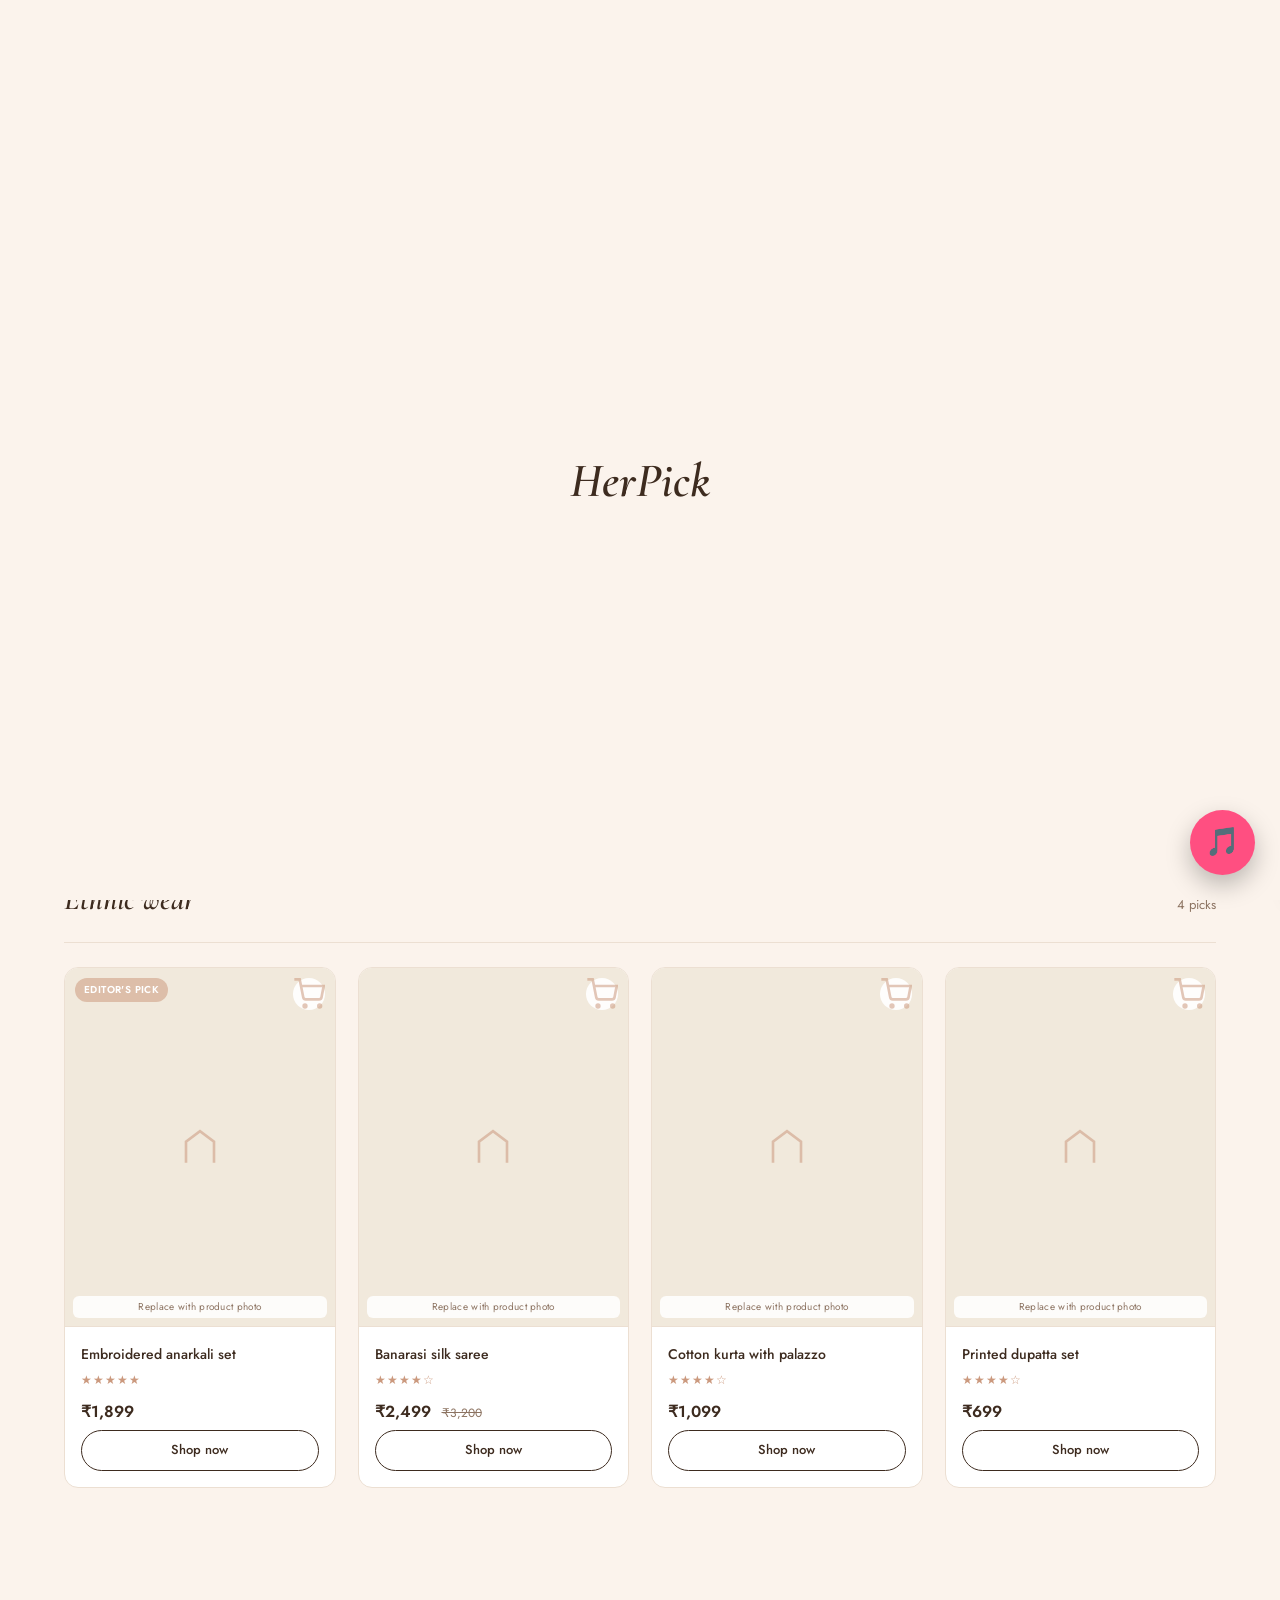
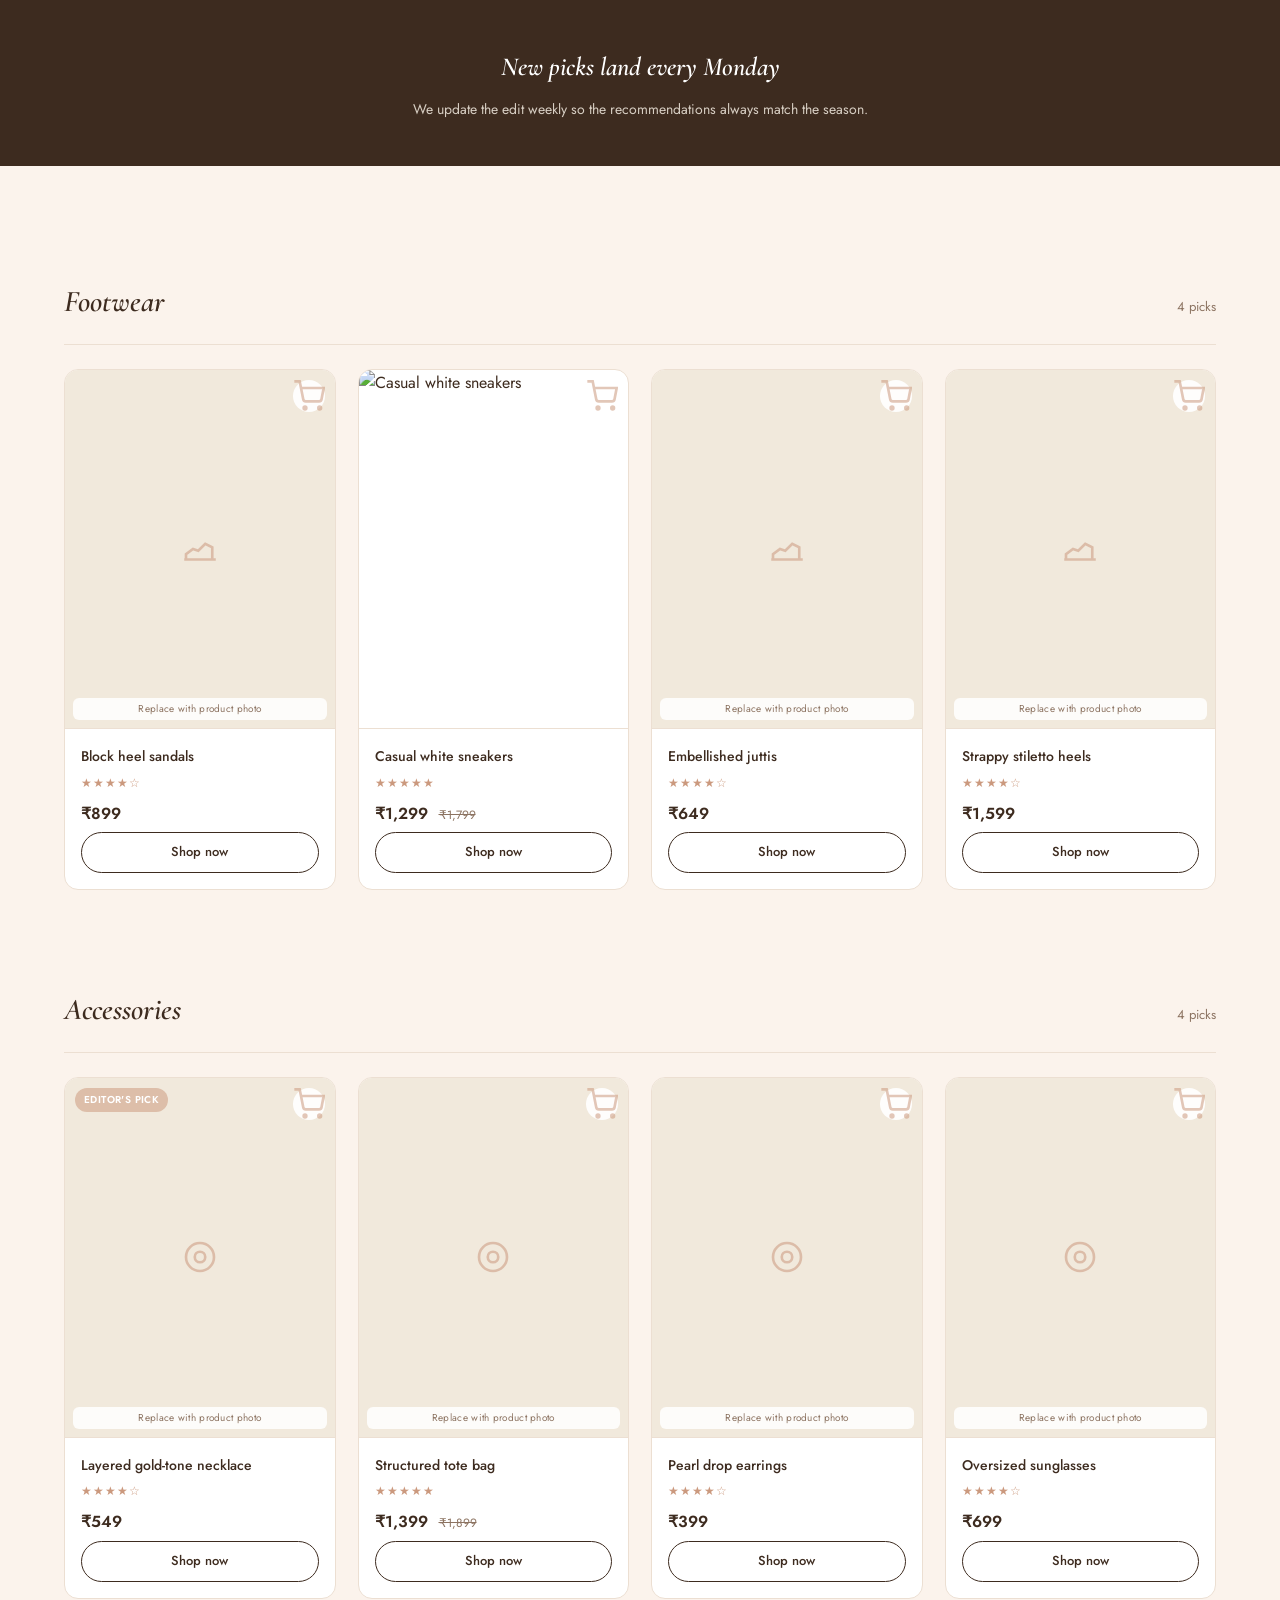
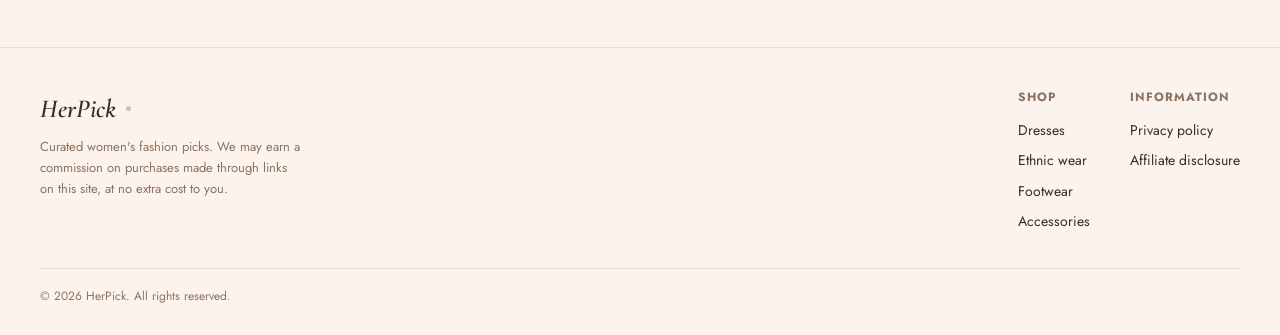
==== index.html @ 05ac868a "Add remaining website files" ====
<!DOCTYPE html>
<html lang="en">
<head>
<meta charset="UTF-8">
<meta name="viewport" content="width=device-width, initial-scale=1.0">
<title>HerPick — Curated women's fashion picks</title>
<link rel="preconnect" href="https://fonts.googleapis.com">
<link href="https://fonts.googleapis.com/css2?family=Cormorant+Garamond:ital,wght@0,500;0,600;1,500;1,600&family=Jost:wght@400;500;600&display=swap" rel="stylesheet">
<style>
  :root{
    --cream:#FBF3EC;
    --surface:#FFFFFF;
    --ink:#3D2B1F;
    --ink-soft:#8C7361;
    --gold:#DDBEA9;
    --gold-deep:#CB997E;
    --maroon:#A5733F;
    --line:#ECDFD2;
    --radius:14px;
  }
  :root[data-theme="dark"]{
    --cream:#1E1A16;
    --surface:#2A2420;
    --ink:#F3EAE2;
    --ink-soft:#B8A998;
    --gold:#DDBEA9;
    --gold-deep:#E0A87A;
    --maroon:#E0A87A;
    --line:#3A322B;
  }
  *{margin:0;padding:0;box-sizing:border-box;}
  body{
    font-family:'Jost', sans-serif;
    background:var(--cream);
    color:var(--ink);
    line-height:1.6;
    transition:background .3s, color .3s;
  }

  #splash{
    position:fixed; inset:0; background:var(--cream);
    display:flex; align-items:center; justify-content:center;
    z-index:999; transition:opacity .6s ease, visibility .6s ease;
  }
  #splash .splash-bunny{
    margin-bottom:6px;
    opacity:0;
    animation:bunnyHop 1.3s ease-out forwards;
  }
  #splash .splash-bunny svg{width:56px; height:56px; display:block; margin:0 auto;}
  @keyframes bunnyHop{
    0%{opacity:0; transform:translateY(-130px) scale(0.8);}
    40%{opacity:1; transform:translateY(0) scale(1.05);}
    55%{transform:translateY(-18px) scale(1);}
    70%{transform:translateY(0) scale(1.04);}
    82%{transform:translateY(-8px) scale(1);}
    92%{transform:translateY(0) scale(1.02);}
    100%{transform:translateY(0) scale(1);}
  }
  #splash .splash-logo{
    font-family:'Cormorant Garamond', serif; font-style:italic; font-weight:600;
    font-size:48px; color:var(--ink);
    opacity:0; transform:scale(0.8);
    animation:splashIn 1s ease forwards;
    animation-delay:0.7s;
  }
  @keyframes splashIn{
    0%{opacity:0; transform:scale(0.8) translateY(8px);}
    60%{opacity:1; transform:scale(1.04) translateY(0);}
    100%{opacity:1; transform:scale(1) translateY(0);}
  }
  #splash.hide{opacity:0; visibility:hidden;}

  .icon-btn{
    width:38px; height:38px; border-radius:50%;
    border:1px solid var(--line); background:var(--surface);
    display:flex; align-items:center; justify-content:center;
    cursor:pointer; position:relative; flex-shrink:0;
    transition:background .2s;
  }
  .icon-btn:hover{background:var(--line);}
  .icon-btn svg{width:18px;height:18px; stroke:var(--ink);}
  .header-icons{display:flex; align-items:center; gap:10px;}
  .cart-count{
    position:absolute; top:-4px; right:-4px;
    background:var(--maroon); color:#fff;
    font-size:10px; font-weight:600;
    width:18px; height:18px; border-radius:50%;
    display:flex; align-items:center; justify-content:center;
  }
  .greeting{font-size:13px; color:var(--ink-soft); margin-right:4px;}

  .cart-btn{
    position:absolute; top:10px; right:10px; z-index:3;
    width:32px; height:32px; border-radius:50%;
    background:rgba(255,255,255,0.92); border:none;
    display:flex; align-items:center; justify-content:center;
    cursor:pointer; transition:background .2s, transform .15s;
  }
  .cart-btn:hover{background:#fff; transform:scale(1.08);}
  .cart-btn svg{width:16px;height:16px; stroke:var(--maroon);}

  .modal-overlay{
    position:fixed; inset:0; background:rgba(0,0,0,0.45);
    display:none; align-items:center; justify-content:center;
    z-index:200;
  }
  .modal-overlay.open{display:flex;}
  .modal-box{
    background:var(--surface); border-radius:16px;
    width:340px; padding:28px; position:relative;
  }
  .modal-box .modal-close{position:absolute; top:14px; right:14px; cursor:pointer; font-size:18px; color:var(--ink-soft); background:none; border:none;}
  .modal-tabs{display:flex; gap:18px; margin-bottom:20px; border-bottom:1px solid var(--line);}
  .modal-tabs button{
    background:none; border:none; padding:8px 0; font-size:14px; font-weight:500;
    color:var(--ink-soft); cursor:pointer; border-bottom:2px solid transparent;
  }
  .modal-tabs button.active{color:var(--ink); border-color:var(--maroon);}
  .modal-box h3{font-family:'Cormorant Garamond', serif; font-style:italic; font-weight:600; font-size:24px; margin-bottom:16px;}
  .modal-box input{
    width:100%; padding:11px 14px; margin-bottom:12px;
    border:1px solid var(--line); border-radius:9px; background:var(--cream);
    font-family:'Jost'; font-size:14px; color:var(--ink); outline:none;
  }
  .modal-box .submit-btn{
    width:100%; padding:11px 0; border:none; border-radius:999px;
    background:var(--maroon); color:#fff; font-size:14px; font-weight:500; cursor:pointer;
  }
  .modal-note{font-size:11px; color:var(--ink-soft); margin-top:10px; text-align:center;}

  .cart-panel{
    position:fixed; top:0; right:-380px; width:360px; height:100%;
    background:var(--surface); box-shadow:-8px 0 24px rgba(0,0,0,0.12);
    z-index:201; transition:right .3s ease; padding:24px; overflow-y:auto;
  }
  .cart-panel.open{right:0;}
  .cart-panel h3{font-family:'Cormorant Garamond', serif; font-style:italic; font-weight:600; font-size:24px; margin-bottom:18px;}
  .cart-panel .modal-close{position:absolute; top:20px; right:20px; cursor:pointer; font-size:18px; background:none; border:none; color:var(--ink-soft);}
  .cart-item{display:flex; justify-content:space-between; align-items:center; padding:12px 0; border-bottom:1px solid var(--line); font-size:14px;}
  .cart-item .remove{color:var(--maroon); cursor:pointer; font-size:12px; background:none; border:none;}
  .cart-empty{color:var(--ink-soft); font-size:14px; margin-top:20px;}
  .cart-total{display:flex; justify-content:space-between; font-weight:600; padding-top:16px; font-size:15px;}
  .cart-note{font-size:12px; color:var(--ink-soft); margin-top:14px; line-height:1.6;}
  .panel-backdrop{position:fixed; inset:0; background:rgba(0,0,0,0.35); z-index:199; display:none;}
  .panel-backdrop.open{display:block;}
  a{text-decoration:none;color:inherit;}
  img{max-width:100%;display:block;}

  header{
    position:sticky; top:0; z-index:50;
    background:var(--cream);
    border-bottom:1px solid var(--line);
  }
  .topbar{
    max-width:1200px; margin:0 auto;
    display:flex; align-items:center; justify-content:space-between;
    padding:18px 24px;
  }
  .logo{
    font-family:'Cormorant Garamond', serif;
    font-style:italic; font-weight:600;
    font-size:34px;
    color:var(--ink);
    display:flex; align-items:center; gap:10px;
  }
  .logo .dot{width:5px;height:5px;border-radius:50%;background:var(--gold);}
  nav.categories{
    display:flex; gap:28px;
    font-size:14px; letter-spacing:0.03em;
    font-weight:500;
  }
  nav.categories a{color:var(--ink-soft); transition:color .2s;}
  nav.categories a:hover, nav.categories a.active{color:var(--maroon);}
  .search-wrap{
    display:flex; align-items:center; gap:10px;
    background:var(--surface); border:1px solid var(--line);
    border-radius:999px; padding:9px 16px;
    min-width:220px;
  }
  .search-wrap input{border:none; outline:none; background:transparent; font-family:'Jost'; font-size:14px; width:100%; color:var(--ink);}
  .icon{width:16px;height:16px; flex-shrink:0;}
  .menu-toggle{display:none; background:none; border:none; cursor:pointer;}

  .section{max-width:1200px; margin:0 auto; padding:48px 24px;}
  .section-head{
    display:flex; align-items:baseline; justify-content:space-between;
    margin-bottom:24px; border-bottom:1px solid var(--line); padding-bottom:18px;
  }
  .section-head h2{
    font-family:'Cormorant Garamond', serif; font-style:italic; font-weight:600;
    font-size:30px; color:var(--ink);
  }
  .section-head .count{font-size:13px; color:var(--ink-soft);}

  .grid{
    display:grid; grid-template-columns:repeat(4, 1fr); gap:22px;
  }
  .card{
    background:var(--surface); border:1px solid var(--line); border-radius:var(--radius);
    overflow:hidden; display:flex; flex-direction:column;
    transition:box-shadow .25s, transform .25s;
  }
  .card:hover{box-shadow:0 12px 28px rgba(43,32,36,0.08); transform:translateY(-3px);}
  .thumb{
    aspect-ratio:3/4; background:#F1E9DC; position:relative;
    display:flex; align-items:center; justify-content:center;
    border-bottom:1px solid var(--line);
  }
  .thumb svg{width:42px;height:42px; stroke:var(--gold-deep); opacity:0.55;}
  .thumb .replace-tag{
    position:absolute; bottom:8px; left:8px; right:8px;
    font-size:10px; letter-spacing:0.03em; color:var(--ink-soft);
    background:rgba(255,255,255,0.85); border-radius:6px; padding:3px 6px;
    text-align:center;
  }
  .badge-pick{
    position:absolute; top:10px; left:10px;
    background:var(--gold); color:#fff; font-size:10px; font-weight:600;
    letter-spacing:0.04em; text-transform:uppercase;
    padding:4px 9px; border-radius:999px;
  }
  .card-body{padding:16px; display:flex; flex-direction:column; gap:6px; flex:1;}
  .card-body .name{font-size:14px; font-weight:500; color:var(--ink);}
  .card-body .stars{font-size:12px; color:var(--gold-deep); letter-spacing:1px;}
  .card-body .price{font-size:16px; font-weight:600; color:var(--ink); margin-top:2px;}
  .card-body .price .old{font-size:12px; font-weight:400; color:var(--ink-soft); text-decoration:line-through; margin-left:6px;}
  .shop-btn{
    margin-top:auto; text-align:center;
    border:1px solid var(--ink); border-radius:999px;
    padding:9px 0; font-size:13px; font-weight:500;
    transition:background .2s, color .2s;
  }
  .shop-btn:hover{background:var(--ink); color:#fff;}

  .strip{
    background:var(--ink); color:#fff;
    margin:64px 0; padding:46px 24px;
    text-align:center;
  }
  .strip-inner{max-width:640px; margin:0 auto;}
  .strip h3{font-family:'Cormorant Garamond', serif; font-style:italic; font-weight:600; font-size:26px; margin-bottom:10px;}
  .strip p{font-size:14px; color:#D8CFC4;}

  footer{
    border-top:1px solid var(--line);
    padding:40px 24px 28px;
  }
  .footer-inner{
    max-width:1200px; margin:0 auto;
    display:flex; justify-content:space-between; flex-wrap:wrap; gap:24px;
  }
  .footer-brand .logo{font-size:26px; margin-bottom:8px;}
  .footer-brand p{font-size:13px; color:var(--ink-soft); max-width:260px;}
  .footer-links{display:flex; gap:40px; flex-wrap:wrap;}
  .footer-links h4{font-size:12px; text-transform:uppercase; letter-spacing:0.08em; color:var(--ink-soft); margin-bottom:12px;}
  .footer-links a{display:block; font-size:14px; color:var(--ink); margin-bottom:8px;}
  .footer-bottom{
    max-width:1200px; margin:28px auto 0; padding-top:18px;
    border-top:1px solid var(--line);
    font-size:12px; color:var(--ink-soft);
  }

  @media (max-width:980px){
    nav.categories{display:none;}
    .grid{grid-template-columns:repeat(2,1fr);}
    .menu-toggle{display:block;}
  }
  @media (max-width:560px){
    .topbar{padding:14px 18px;}
    .search-wrap{min-width:0;}
    .grid{grid-template-columns:repeat(2,1fr); gap:14px;}
    .section{padding:36px 18px;}
  }
</style>
</head>
<body>

<div id="splash">
  <div style="text-align:center;">
    <div class="splash-bunny">
      <svg viewBox="0 0 100 100" xmlns="http://www.w3.org/2000/svg">
        <ellipse cx="38" cy="22" rx="7" ry="20" transform="rotate(-15 38 22)" fill="#DDBEA9"/>
        <ellipse cx="62" cy="22" rx="7" ry="20" transform="rotate(15 62 22)" fill="#DDBEA9"/>
        <ellipse cx="38" cy="24" rx="3" ry="12" transform="rotate(-15 38 24)" fill="#F7EFE6"/>
        <ellipse cx="62" cy="24" rx="3" ry="12" transform="rotate(15 62 24)" fill="#F7EFE6"/>
        <ellipse cx="50" cy="83" rx="21" ry="15" fill="#DDBEA9"/>
        <circle cx="50" cy="55" r="22" fill="#E8D2BE"/>
        <circle cx="38" cy="61" r="3.4" fill="#F2C9B0" opacity="0.7"/>
        <circle cx="62" cy="61" r="3.4" fill="#F2C9B0" opacity="0.7"/>
        <circle cx="42.5" cy="52" r="2.3" fill="#3D2B1F"/>
        <circle cx="57.5" cy="52" r="2.3" fill="#3D2B1F"/>
        <ellipse cx="50" cy="59" rx="3" ry="2.2" fill="#CB997E"/>
        <path d="M47 62 Q50 65 53 62" stroke="#3D2B1F" stroke-width="1.3" fill="none" stroke-linecap="round"/>
      </svg>
    </div>
    <div class="splash-logo">HerPick<span class="dot"></span></div>
  </div>
</div>

<header>
  <div class="topbar">
    <a href="#" class="logo">HerPick<span class="dot"></span></a>
    <nav class="categories" id="catNav">
      <a href="#dresses" class="active">Dresses</a>
      <a href="#ethnic">Ethnic wear</a>
      <a href="#footwear">Footwear</a>
      <a href="#accessories">Accessories</a>
    </nav>
    <div class="search-wrap">
      <svg class="icon" viewBox="0 0 24 24" fill="none" stroke="#6E6469" stroke-width="2"><circle cx="11" cy="11" r="7"/><line x1="21" y1="21" x2="16.65" y2="16.65"/></svg>
      <input type="text" placeholder="Search styles...">
    </div>
    <div class="header-icons">
      <span class="greeting" id="greeting" style="display:none;"></span>

      <button class="icon-btn" id="themeToggle" title="Toggle dark mode">
        <svg id="themeIcon" viewBox="0 0 24 24" fill="none" stroke-width="2"><circle cx="12" cy="12" r="5"/><line x1="12" y1="1" x2="12" y2="3"/><line x1="12" y1="21" x2="12" y2="23"/><line x1="4.22" y1="4.22" x2="5.64" y2="5.64"/><line x1="18.36" y1="18.36" x2="19.78" y2="19.78"/><line x1="1" y1="12" x2="3" y2="12"/><line x1="21" y1="12" x2="23" y2="12"/><line x1="4.22" y1="19.78" x2="5.64" y2="18.36"/><line x1="18.36" y1="5.64" x2="19.78" y2="4.22"/></svg>
      </button>
      </button>
      
        <svg viewBox="0 0 24 24" fill="none" stroke-width="2"><path d="M9 18V5l12-2v13"/><circle cx="6" cy="18" r="3"/><circle cx="18" cy="16" r="3"/></svg>
      </button>

      <button class="icon-btn" id="loginBtn" title="Login / Sign up">
        <svg viewBox="0 0 24 24" fill="none" stroke-width="2"><path d="M20 21v-2a4 4 0 0 0-4-4H8a4 4 0 0 0-4 4v2"/><circle cx="12" cy="7" r="4"/></svg>
      </button>

      <button class="icon-btn" id="cartBtn" title="Cart">
        <svg viewBox="0 0 24 24" fill="none" stroke-width="2"><circle cx="9" cy="21" r="1"/><circle cx="20" cy="21" r="1"/><path d="M1 1h4l2.68 13.39a2 2 0 0 0 2 1.61h9.72a2 2 0 0 0 2-1.61L23 6H6"/></svg>
        <span class="cart-count" id="cartCount" style="display:none;">0</span>
      </button>
    </div>
  </div>
</header>

<div style="height:28px;"></div>

<!-- ============ DRESSES ============ -->
<section class="section" id="dresses">
  <div class="section-head">
    <h2>Dresses</h2>
    <span class="count">4 picks</span>
  </div>
  <div class="grid">

    <div class="card">
      <div class="thumb" style="background:none; padding:0;"><button class="cart-btn" onclick="addToCart(this)" title="Add to cart"><svg viewBox="0 0 24 24" fill="none" stroke-width="2"><circle cx="9" cy="21" r="1"/><circle cx="20" cy="21" r="1"/><path d="M1 1h4l2.68 13.39a2 2 0 0 0 2 1.61h9.72a2 2 0 0 0 2-1.61L23 6H6"/></svg></button>
        <span class="badge-pick" style="z-index:2;">Editor's pick</span>
        <img src="https://placehold.co/300x400/DDBEA9/3D2B1F?text=Floral+A-Line+Dress&font=playfair-display" alt="Floral print A-line dress" style="width:100%;height:100%;object-fit:cover;">
      </div>
      <div class="card-body">
        <div class="name">Floral print A-line dress</div>
        <div class="stars">★★★★☆</div>
        <div class="price">₹899 <span class="old">₹1,499</span></div>
        <a href="https://www.amazon.in/s?k=floral+a-line+dress+women" target="_blank" class="shop-btn">Shop now</a>
      </div>
    </div>

    <div class="card">
      <div class="thumb"><button class="cart-btn" onclick="addToCart(this)" title="Add to cart"><svg viewBox="0 0 24 24" fill="none" stroke-width="2"><circle cx="9" cy="21" r="1"/><circle cx="20" cy="21" r="1"/><path d="M1 1h4l2.68 13.39a2 2 0 0 0 2 1.61h9.72a2 2 0 0 0 2-1.61L23 6H6"/></svg></button>
        <svg viewBox="0 0 24 24" fill="none" stroke-width="1.5"><path d="M9 4l3-2 3 2 2 5-3 1v10H7V10L4 9z"/></svg>
        <span class="replace-tag">Replace with product photo</span>
      </div>
      <div class="card-body">
        <div class="name">Solid colour maxi dress</div>
        <div class="stars">★★★★★</div>
        <div class="price">₹1,199</div>
        <a href="#" class="shop-btn">Shop now</a>
      </div>
    </div>

    <div class="card">
      <div class="thumb"><button class="cart-btn" onclick="addToCart(this)" title="Add to cart"><svg viewBox="0 0 24 24" fill="none" stroke-width="2"><circle cx="9" cy="21" r="1"/><circle cx="20" cy="21" r="1"/><path d="M1 1h4l2.68 13.39a2 2 0 0 0 2 1.61h9.72a2 2 0 0 0 2-1.61L23 6H6"/></svg></button>
        <svg viewBox="0 0 24 24" fill="none" stroke-width="1.5"><path d="M9 4l3-2 3 2 2 5-3 1v10H7V10L4 9z"/></svg>
        <span class="replace-tag">Replace with product photo</span>
      </div>
      <div class="card-body">
        <div class="name">Off-shoulder casual dress</div>
        <div class="stars">★★★★☆</div>
        <div class="price">₹749 <span class="old">₹999</span></div>
        <a href="#" class="shop-btn">Shop now</a>
      </div>
    </div>

    <div class="card">
      <div class="thumb"><button class="cart-btn" onclick="addToCart(this)" title="Add to cart"><svg viewBox="0 0 24 24" fill="none" stroke-width="2"><circle cx="9" cy="21" r="1"/><circle cx="20" cy="21" r="1"/><path d="M1 1h4l2.68 13.39a2 2 0 0 0 2 1.61h9.72a2 2 0 0 0 2-1.61L23 6H6"/></svg></button>
        <svg viewBox="0 0 24 24" fill="none" stroke-width="1.5"><path d="M9 4l3-2 3 2 2 5-3 1v10H7V10L4 9z"/></svg>
        <span class="replace-tag">Replace with product photo</span>
      </div>
      <div class="card-body">
        <div class="name">Printed wrap dress</div>
        <div class="stars">★★★★☆</div>
        <div class="price">₹1,049</div>
        <a href="#" class="shop-btn">Shop now</a>
      </div>
    </div>

  </div>
</section>

<!-- ============ ETHNIC WEAR ============ -->
<section class="section" id="ethnic">
  <div class="section-head">
    <h2>Ethnic wear</h2>
    <span class="count">4 picks</span>
  </div>
  <div class="grid">

    <div class="card">
      <div class="thumb"><button class="cart-btn" onclick="addToCart(this)" title="Add to cart"><svg viewBox="0 0 24 24" fill="none" stroke-width="2"><circle cx="9" cy="21" r="1"/><circle cx="20" cy="21" r="1"/><path d="M1 1h4l2.68 13.39a2 2 0 0 0 2 1.61h9.72a2 2 0 0 0 2-1.61L23 6H6"/></svg></button>
        <span class="badge-pick">Editor's pick</span>
        <svg viewBox="0 0 24 24" fill="none" stroke-width="1.5"><path d="M4 21V9l8-6 8 6v12"/></svg>
        <span class="replace-tag">Replace with product photo</span>
      </div>
      <div class="card-body">
        <div class="name">Embroidered anarkali set</div>
        <div class="stars">★★★★★</div>
        <div class="price">₹1,899</div>
        <a href="#" class="shop-btn">Shop now</a>
      </div>
    </div>

    <div class="card">
      <div class="thumb"><button class="cart-btn" onclick="addToCart(this)" title="Add to cart"><svg viewBox="0 0 24 24" fill="none" stroke-width="2"><circle cx="9" cy="21" r="1"/><circle cx="20" cy="21" r="1"/><path d="M1 1h4l2.68 13.39a2 2 0 0 0 2 1.61h9.72a2 2 0 0 0 2-1.61L23 6H6"/></svg></button>
        <svg viewBox="0 0 24 24" fill="none" stroke-width="1.5"><path d="M4 21V9l8-6 8 6v12"/></svg>
        <span class="replace-tag">Replace with product photo</span>
      </div>
      <div class="card-body">
        <div class="name">Banarasi silk saree</div>
        <div class="stars">★★★★☆</div>
        <div class="price">₹2,499 <span class="old">₹3,200</span></div>
        <a href="#" class="shop-btn">Shop now</a>
      </div>
    </div>

    <div class="card">
      <div class="thumb"><button class="cart-btn" onclick="addToCart(this)" title="Add to cart"><svg viewBox="0 0 24 24" fill="none" stroke-width="2"><circle cx="9" cy="21" r="1"/><circle cx="20" cy="21" r="1"/><path d="M1 1h4l2.68 13.39a2 2 0 0 0 2 1.61h9.72a2 2 0 0 0 2-1.61L23 6H6"/></svg></button>
        <svg viewBox="0 0 24 24" fill="none" stroke-width="1.5"><path d="M4 21V9l8-6 8 6v12"/></svg>
        <span class="replace-tag">Replace with product photo</span>
      </div>
      <div class="card-body">
        <div class="name">Cotton kurta with palazzo</div>
        <div class="stars">★★★★☆</div>
        <div class="price">₹1,099</div>
        <a href="#" class="shop-btn">Shop now</a>
      </div>
    </div>

    <div class="card">
      <div class="thumb"><button class="cart-btn" onclick="addToCart(this)" title="Add to cart"><svg viewBox="0 0 24 24" fill="none" stroke-width="2"><circle cx="9" cy="21" r="1"/><circle cx="20" cy="21" r="1"/><path d="M1 1h4l2.68 13.39a2 2 0 0 0 2 1.61h9.72a2 2 0 0 0 2-1.61L23 6H6"/></svg></button>
        <svg viewBox="0 0 24 24" fill="none" stroke-width="1.5"><path d="M4 21V9l8-6 8 6v12"/></svg>
        <span class="replace-tag">Replace with product photo</span>
      </div>
      <div class="card-body">
        <div class="name">Printed dupatta set</div>
        <div class="stars">★★★★☆</div>
        <div class="price">₹699</div>
        <a href="#" class="shop-btn">Shop now</a>
      </div>
    </div>

  </div>
</section>

<div class="strip">
  <div class="strip-inner">
    <h3>New picks land every Monday</h3>
    <p>We update the edit weekly so the recommendations always match the season.</p>
  </div>
</div>

<!-- ============ FOOTWEAR ============ -->
<section class="section" id="footwear">
  <div class="section-head">
    <h2>Footwear</h2>
    <span class="count">4 picks</span>
  </div>
  <div class="grid">

    <div class="card">
      <div class="thumb"><button class="cart-btn" onclick="addToCart(this)" title="Add to cart"><svg viewBox="0 0 24 24" fill="none" stroke-width="2"><circle cx="9" cy="21" r="1"/><circle cx="20" cy="21" r="1"/><path d="M1 1h4l2.68 13.39a2 2 0 0 0 2 1.61h9.72a2 2 0 0 0 2-1.61L23 6H6"/></svg></button>
        <svg viewBox="0 0 24 24" fill="none" stroke-width="1.5"><path d="M3 18h18M4 18v-3l4-3 3 1 4-4 4 2v7"/></svg>
        <span class="replace-tag">Replace with product photo</span>
      </div>
      <div class="card-body">
        <div class="name">Block heel sandals</div>
        <div class="stars">★★★★☆</div>
        <div class="price">₹899</div>
        <a href="#" class="shop-btn">Shop now</a>
      </div>
    </div>

    <div class="card">
      <div class="thumb" style="background:none; padding:0;"><button class="cart-btn" onclick="addToCart(this)" title="Add to cart"><svg viewBox="0 0 24 24" fill="none" stroke-width="2"><circle cx="9" cy="21" r="1"/><circle cx="20" cy="21" r="1"/><path d="M1 1h4l2.68 13.39a2 2 0 0 0 2 1.61h9.72a2 2 0 0 0 2-1.61L23 6H6"/></svg></button>
        <img src="https://placehold.co/300x400/CB997E/FBF3EC?text=White+Sneakers&font=playfair-display" alt="Casual white sneakers" style="width:100%;height:100%;object-fit:cover;">
      </div>
      <div class="card-body">
        <div class="name">Casual white sneakers</div>
        <div class="stars">★★★★★</div>
        <div class="price">₹1,299 <span class="old">₹1,799</span></div>
        <a href="https://www.amazon.in/s?k=casual+white+sneakers+women" target="_blank" class="shop-btn">Shop now</a>
      </div>
    </div>

    <div class="card">
      <div class="thumb"><button class="cart-btn" onclick="addToCart(this)" title="Add to cart"><svg viewBox="0 0 24 24" fill="none" stroke-width="2"><circle cx="9" cy="21" r="1"/><circle cx="20" cy="21" r="1"/><path d="M1 1h4l2.68 13.39a2 2 0 0 0 2 1.61h9.72a2 2 0 0 0 2-1.61L23 6H6"/></svg></button>
        <svg viewBox="0 0 24 24" fill="none" stroke-width="1.5"><path d="M3 18h18M4 18v-3l4-3 3 1 4-4 4 2v7"/></svg>
        <span class="replace-tag">Replace with product photo</span>
      </div>
      <div class="card-body">
        <div class="name">Embellished juttis</div>
        <div class="stars">★★★★☆</div>
        <div class="price">₹649</div>
        <a href="#" class="shop-btn">Shop now</a>
      </div>
    </div>

    <div class="card">
      <div class="thumb"><button class="cart-btn" onclick="addToCart(this)" title="Add to cart"><svg viewBox="0 0 24 24" fill="none" stroke-width="2"><circle cx="9" cy="21" r="1"/><circle cx="20" cy="21" r="1"/><path d="M1 1h4l2.68 13.39a2 2 0 0 0 2 1.61h9.72a2 2 0 0 0 2-1.61L23 6H6"/></svg></button>
        <svg viewBox="0 0 24 24" fill="none" stroke-width="1.5"><path d="M3 18h18M4 18v-3l4-3 3 1 4-4 4 2v7"/></svg>
        <span class="replace-tag">Replace with product photo</span>
      </div>
      <div class="card-body">
        <div class="name">Strappy stiletto heels</div>
        <div class="stars">★★★★☆</div>
        <div class="price">₹1,599</div>
        <a href="#" class="shop-btn">Shop now</a>
      </div>
    </div>

  </div>
</section>

<!-- ============ ACCESSORIES ============ -->
<section class="section" id="accessories">
  <div class="section-head">
    <h2>Accessories</h2>
    <span class="count">4 picks</span>
  </div>
  <div class="grid">

    <div class="card">
      <div class="thumb"><button class="cart-btn" onclick="addToCart(this)" title="Add to cart"><svg viewBox="0 0 24 24" fill="none" stroke-width="2"><circle cx="9" cy="21" r="1"/><circle cx="20" cy="21" r="1"/><path d="M1 1h4l2.68 13.39a2 2 0 0 0 2 1.61h9.72a2 2 0 0 0 2-1.61L23 6H6"/></svg></button>
        <span class="badge-pick">Editor's pick</span>
        <svg viewBox="0 0 24 24" fill="none" stroke-width="1.5"><circle cx="12" cy="12" r="8"/><circle cx="12" cy="12" r="3"/></svg>
        <span class="replace-tag">Replace with product photo</span>
      </div>
      <div class="card-body">
        <div class="name">Layered gold-tone necklace</div>
        <div class="stars">★★★★☆</div>
        <div class="price">₹549</div>
        <a href="#" class="shop-btn">Shop now</a>
      </div>
    </div>

    <div class="card">
      <div class="thumb"><button class="cart-btn" onclick="addToCart(this)" title="Add to cart"><svg viewBox="0 0 24 24" fill="none" stroke-width="2"><circle cx="9" cy="21" r="1"/><circle cx="20" cy="21" r="1"/><path d="M1 1h4l2.68 13.39a2 2 0 0 0 2 1.61h9.72a2 2 0 0 0 2-1.61L23 6H6"/></svg></button>
        <svg viewBox="0 0 24 24" fill="none" stroke-width="1.5"><circle cx="12" cy="12" r="8"/><circle cx="12" cy="12" r="3"/></svg>
        <span class="replace-tag">Replace with product photo</span>
      </div>
      <div class="card-body">
        <div class="name">Structured tote bag</div>
        <div class="stars">★★★★★</div>
        <div class="price">₹1,399 <span class="old">₹1,899</span></div>
        <a href="#" class="shop-btn">Shop now</a>
      </div>
    </div>

    <div class="card">
      <div class="thumb"><button class="cart-btn" onclick="addToCart(this)" title="Add to cart"><svg viewBox="0 0 24 24" fill="none" stroke-width="2"><circle cx="9" cy="21" r="1"/><circle cx="20" cy="21" r="1"/><path d="M1 1h4l2.68 13.39a2 2 0 0 0 2 1.61h9.72a2 2 0 0 0 2-1.61L23 6H6"/></svg></button>
        <svg viewBox="0 0 24 24" fill="none" stroke-width="1.5"><circle cx="12" cy="12" r="8"/><circle cx="12" cy="12" r="3"/></svg>
        <span class="replace-tag">Replace with product photo</span>
      </div>
      <div class="card-body">
        <div class="name">Pearl drop earrings</div>
        <div class="stars">★★★★☆</div>
        <div class="price">₹399</div>
        <a href="#" class="shop-btn">Shop now</a>
      </div>
    </div>

    <div class="card">
      <div class="thumb"><button class="cart-btn" onclick="addToCart(this)" title="Add to cart"><svg viewBox="0 0 24 24" fill="none" stroke-width="2"><circle cx="9" cy="21" r="1"/><circle cx="20" cy="21" r="1"/><path d="M1 1h4l2.68 13.39a2 2 0 0 0 2 1.61h9.72a2 2 0 0 0 2-1.61L23 6H6"/></svg></button>
        <svg viewBox="0 0 24 24" fill="none" stroke-width="1.5"><circle cx="12" cy="12" r="8"/><circle cx="12" cy="12" r="3"/></svg>
        <span class="replace-tag">Replace with product photo</span>
      </div>
      <div class="card-body">
        <div class="name">Oversized sunglasses</div>
        <div class="stars">★★★★☆</div>
        <div class="price">₹699</div>
        <a href="#" class="shop-btn">Shop now</a>
      </div>
    </div>

  </div>
</section>

<footer>
  <div class="footer-inner">
    <div class="footer-brand">
      <div class="logo">HerPick<span class="dot"></span></div>
      <p>Curated women's fashion picks. We may earn a commission on purchases made through links on this site, at no extra cost to you.</p>
    </div>
    <div class="footer-links">
      <div>
        <h4>Shop</h4>
        <a href="#dresses">Dresses</a>
        <a href="#ethnic">Ethnic wear</a>
        <a href="#footwear">Footwear</a>
        <a href="#accessories">Accessories</a>
      </div>
      <div>
        <h4>Information</h4>
        <a href="privacy-policy.html">Privacy policy</a>
        <a href="affiliate-disclosure.html">Affiliate disclosure</a>
      </div>
    </div>
  </div>
  <div class="footer-bottom">
    © 2026 HerPick. All rights reserved.
  </div>
</footer>

<!-- ============ LOGIN MODAL ============ -->
<div class="modal-overlay" id="loginOverlay">
  <div class="modal-box">
    <button class="modal-close" id="closeLogin">&times;</button>
    <div class="modal-tabs">
      <button id="tabLogin" class="active">Log in</button>
      <button id="tabSignup">Sign up</button>
    </div>
    <h3 id="modalTitle">Welcome back</h3>
    <form id="loginForm">
      <input type="text" id="userName" placeholder="Your name" required>
      <input type="email" placeholder="Email address" required>
      <input type="password" placeholder="Password" required>
      <button type="submit" class="submit-btn" id="submitBtn">Log in</button>
    </form>
    <p class="modal-note">This is a demo login — your details are only saved in this browser, not on a server.</p>
  </div>
</div>

<!-- ============ CART PANEL ============ -->
<div class="panel-backdrop" id="cartBackdrop"></div>
<div class="cart-panel" id="cartPanel">
  <button class="modal-close" id="closeCart">&times;</button>
  <h3>Your picks</h3>
  <div id="cartItems"></div>
  <div class="cart-note">Items here are saved for you — click "Shop now" on the product to complete your purchase on the retailer's site.</div>
</div>



<script>
  window.addEventListener('load', () => {
    setTimeout(() => {
      document.getElementById('splash').classList.add('hide');
    }, 2100);
  });

  const root = document.documentElement;
  const themeToggle = document.getElementById('themeToggle');
  function applyTheme(theme){
    if(theme === 'dark'){ root.setAttribute('data-theme','dark'); }
    else { root.removeAttribute('data-theme'); }
    localStorage.setItem('herpick-theme', theme);
  }
  applyTheme(localStorage.getItem('herpick-theme') || 'light');
  themeToggle.addEventListener('click', () => {
    const current = root.getAttribute('data-theme') === 'dark' ? 'dark' : 'light';
    applyTheme(current === 'dark' ? 'light' : 'dark');
  });



  const loginOverlay = document.getElementById('loginOverlay');
  const loginBtn = document.getElementById('loginBtn');
  const closeLogin = document.getElementById('closeLogin');
  const tabLogin = document.getElementById('tabLogin');
  const tabSignup = document.getElementById('tabSignup');
  const modalTitle = document.getElementById('modalTitle');
  const submitBtn = document.getElementById('submitBtn');
  const greeting = document.getElementById('greeting');

  function setMode(mode){
    if(mode === 'signup'){
      tabSignup.classList.add('active'); tabLogin.classList.remove('active');
      modalTitle.textContent = 'Create your account';
      submitBtn.textContent = 'Sign up';
    } else {
      tabLogin.classList.add('active'); tabSignup.classList.remove('active');
      modalTitle.textContent = 'Welcome back';
      submitBtn.textContent = 'Log in';
    }
  }
  tabLogin.addEventListener('click', () => setMode('login'));
  tabSignup.addEventListener('click', () => setMode('signup'));

  function showGreeting(name){
    greeting.textContent = 'Hi, ' + name;
    greeting.style.display = 'inline';
  }
  const savedUser = localStorage.getItem('herpick-user');
  if(savedUser) showGreeting(savedUser);

  loginBtn.addEventListener('click', () => loginOverlay.classList.add('open'));
  closeLogin.addEventListener('click', () => loginOverlay.classList.remove('open'));
  loginOverlay.addEventListener('click', (e) => { if(e.target === loginOverlay) loginOverlay.classList.remove('open'); });

  document.getElementById('loginForm').addEventListener('submit', (e) => {
    e.preventDefault();
    const name = document.getElementById('userName').value.trim() || 'there';
    localStorage.setItem('herpick-user', name);
    showGreeting(name);
    loginOverlay.classList.remove('open');
  });

  const cartBtn = document.getElementById('cartBtn');
  const cartPanel = document.getElementById('cartPanel');
  const cartBackdrop = document.getElementById('cartBackdrop');
  const closeCart = document.getElementById('closeCart');
  const cartCount = document.getElementById('cartCount');
  const cartItemsEl = document.getElementById('cartItems');

  let cart = JSON.parse(localStorage.getItem('herpick-cart') || '[]');

  function saveCart(){
    localStorage.setItem('herpick-cart', JSON.stringify(cart));
    renderCart();
  }

  function renderCart(){
    cartCount.style.display = cart.length ? 'flex' : 'none';
    cartCount.textContent = cart.length;
    if(!cart.length){
      cartItemsEl.innerHTML = '<p class="cart-empty">No items saved yet — tap the bag icon on any product to add it here.</p>';
      return;
    }
    let total = 0;
    cartItemsEl.innerHTML = cart.map((item, i) => {
      total += item.price;
      return `<div class="cart-item"><span>${item.name}</span><span>₹${item.price}&nbsp;&nbsp;<button class="remove" onclick="removeFromCart(${i})">remove</button></span></div>`;
    }).join('') + `<div class="cart-total"><span>Total</span><span>₹${total}</span></div>`;
  }

  function addToCart(btn){
    const card = btn.closest('.card');
    const name = card.querySelector('.name').textContent;
    const priceEl = card.querySelector('.price').cloneNode(true);
    const oldEl = priceEl.querySelector('.old');
    if(oldEl) oldEl.remove();
    const price = parseInt(priceEl.textContent.replace(/[^0-9]/g, ''));
    cart.push({name, price});
    saveCart();
    btn.style.background = 'var(--gold)';
    setTimeout(() => btn.style.background = '', 400);
  }

  function removeFromCart(index){
    cart.splice(index, 1);
    saveCart();
  }

  cartBtn.addEventListener('click', () => { cartPanel.classList.add('open'); cartBackdrop.classList.add('open'); });
  function closeCartPanel(){ cartPanel.classList.remove('open'); cartBackdrop.classList.remove('open'); }
  closeCart.addEventListener('click', closeCartPanel);
  cartBackdrop.addEventListener('click', closeCartPanel);

  renderCart();

  const sections = document.querySelectorAll('.section[id]');
  const navLinks = document.querySelectorAll('nav.categories a');
  window.addEventListener('scroll', () => {
    let current = '';
    sections.forEach(sec => {
      if (window.scrollY >= sec.offsetTop - 120) current = sec.id;
    });
    navLinks.forEach(link => {
      link.classList.toggle('active', link.getAttribute('href') === '#' + current);
    });
  });
</script>
<!-- ===== HERPICK MUSIC PLAYER ===== -->

<div class="music-btn" id="musicOpen">🎵</div>

<div class="music-player" id="musicPlayer">

    <div class="music-title" id="songTitle">
        Select a Song
    </div>

    <audio id="audio"></audio>

    <input type="range" id="progress" value="0" min="0" max="100">

    <div class="music-controls">
        <button id="prev">⏮</button>
        <button id="play">▶</button>
        <button id="next">⏭</button>
    </div>

    <input
        type="range"
        id="volume"
        min="0"
        max="1"
        step="0.01"
        value="1"
    >

    <div class="playlist" id="playlist"></div>

</div>

<link rel="stylesheet" href="music-player.css">
<script src="music-player.js"></script>
</body>
</html>
---- music-player.css ----
/* =========================
   HERPICK MUSIC PLAYER
========================= */

.music-btn{
position:fixed;
bottom:25px;
right:25px;
width:65px;
height:65px;
border-radius:50%;
background:#ff4f81;
display:flex;
align-items:center;
justify-content:center;
font-size:28px;
cursor:pointer;
box-shadow:0 10px 25px rgba(0,0,0,.25);
z-index:9999;
transition:.3s;
}

.music-btn:hover{
transform:scale(1.1);
}

.music-player{
position:fixed;
right:20px;
bottom:100px;
width:360px;
background:rgba(255,255,255,.12);
backdrop-filter:blur(20px);
border-radius:20px;
padding:20px;
display:none;
z-index:99999;
box-shadow:0 15px 40px rgba(0,0,0,.35);
}

.music-player.show{
display:block;
animation:fadeIn .4s;
}

@keyframes fadeIn{
from{
opacity:0;
transform:translateY(20px);
}
to{
opacity:1;
transform:translateY(0);
}
}

.music-title{
font-size:20px;
font-weight:bold;
margin-bottom:15px;
text-align:center;
color:#fff;
}

.music-controls{
display:flex;
justify-content:center;
gap:15px;
margin:15px 0;
}

.music-controls button{
width:45px;
height:45px;
border:none;
border-radius:50%;
cursor:pointer;
font-size:18px;
background:#ff4f81;
color:#fff;
}

#progress{
width:100%;
}

#volume{
width:100%;
margin-top:12px;
}

.playlist{
margin-top:20px;
max-height:200px;
overflow:auto;
}

.playlist div{
padding:10px;
margin-bottom:8px;
border-radius:10px;
cursor:pointer;
background:rgba(255,255,255,.08);
color:#fff;
}

.playlist div:hover{
background:#ff4f81;
}

@media(max-width:768px){

.music-player{
width:92%;
left:4%;
right:4%;
bottom:90px;
}

}
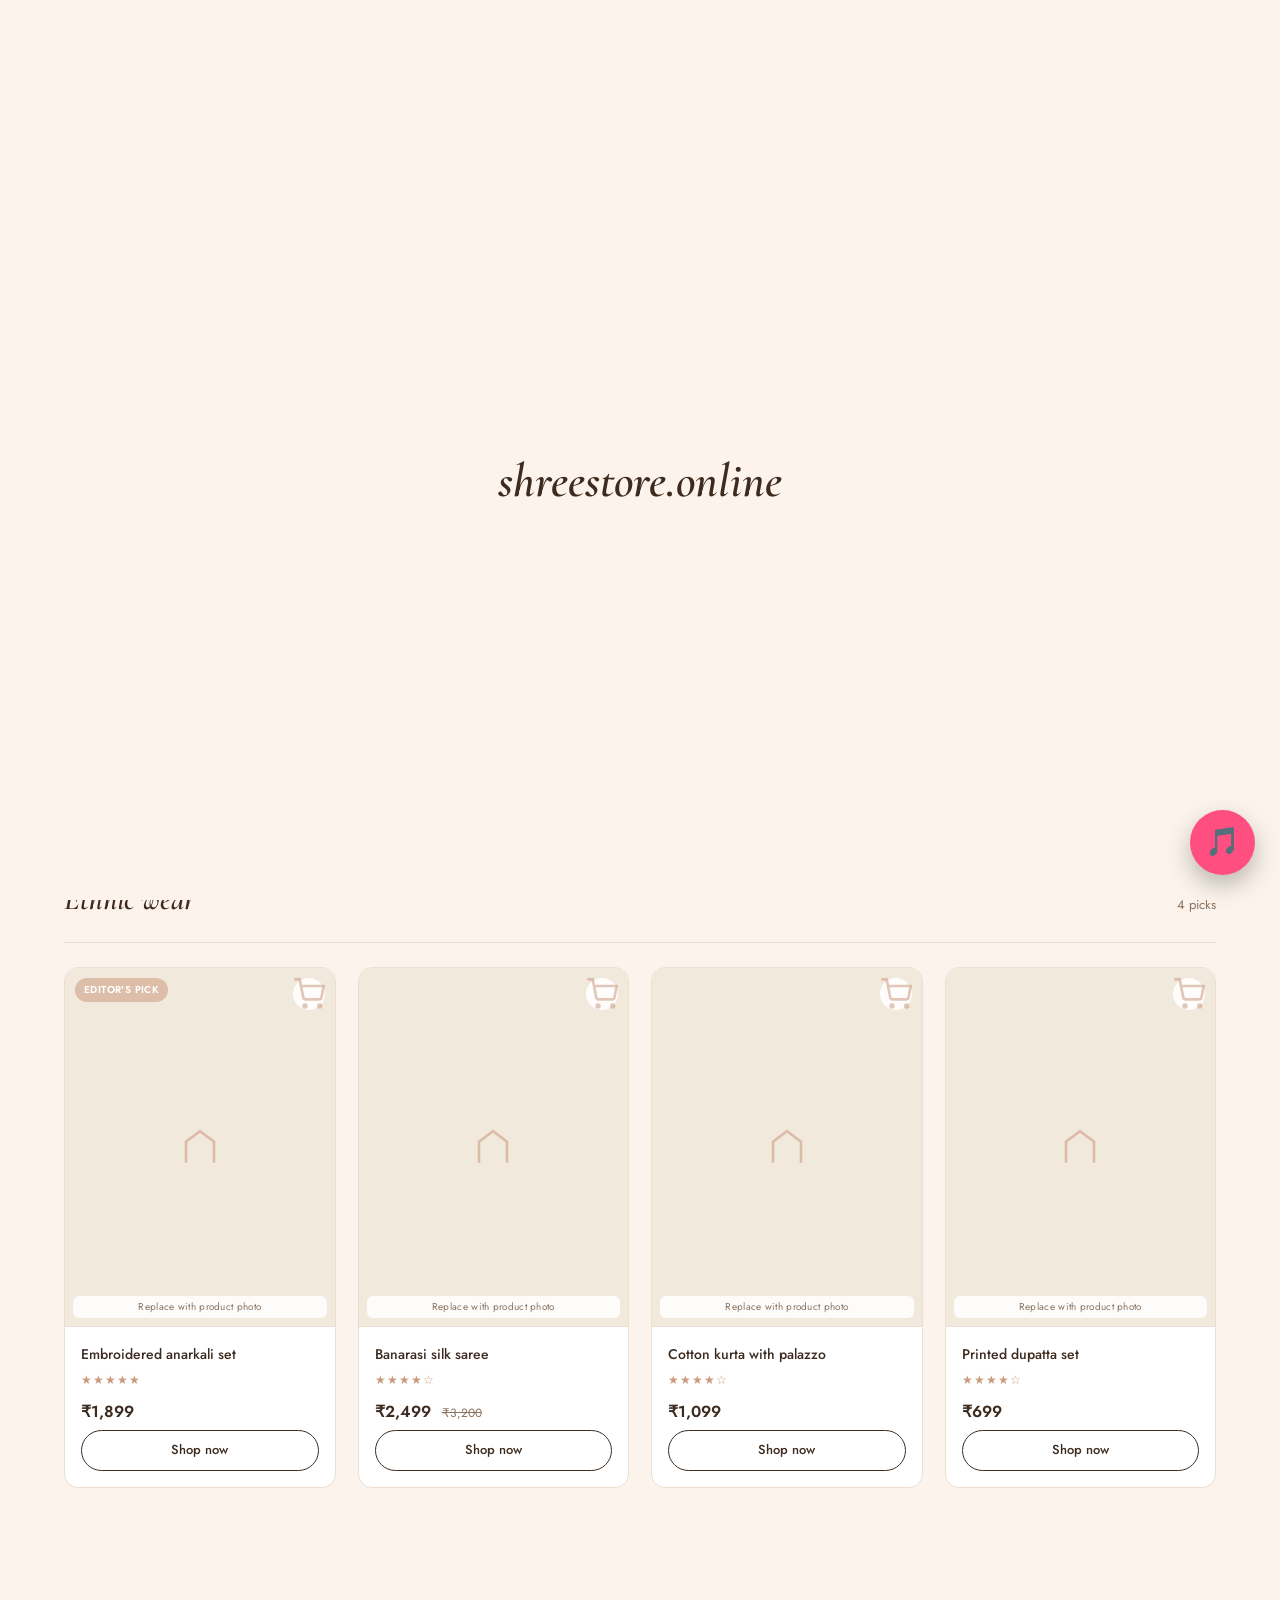
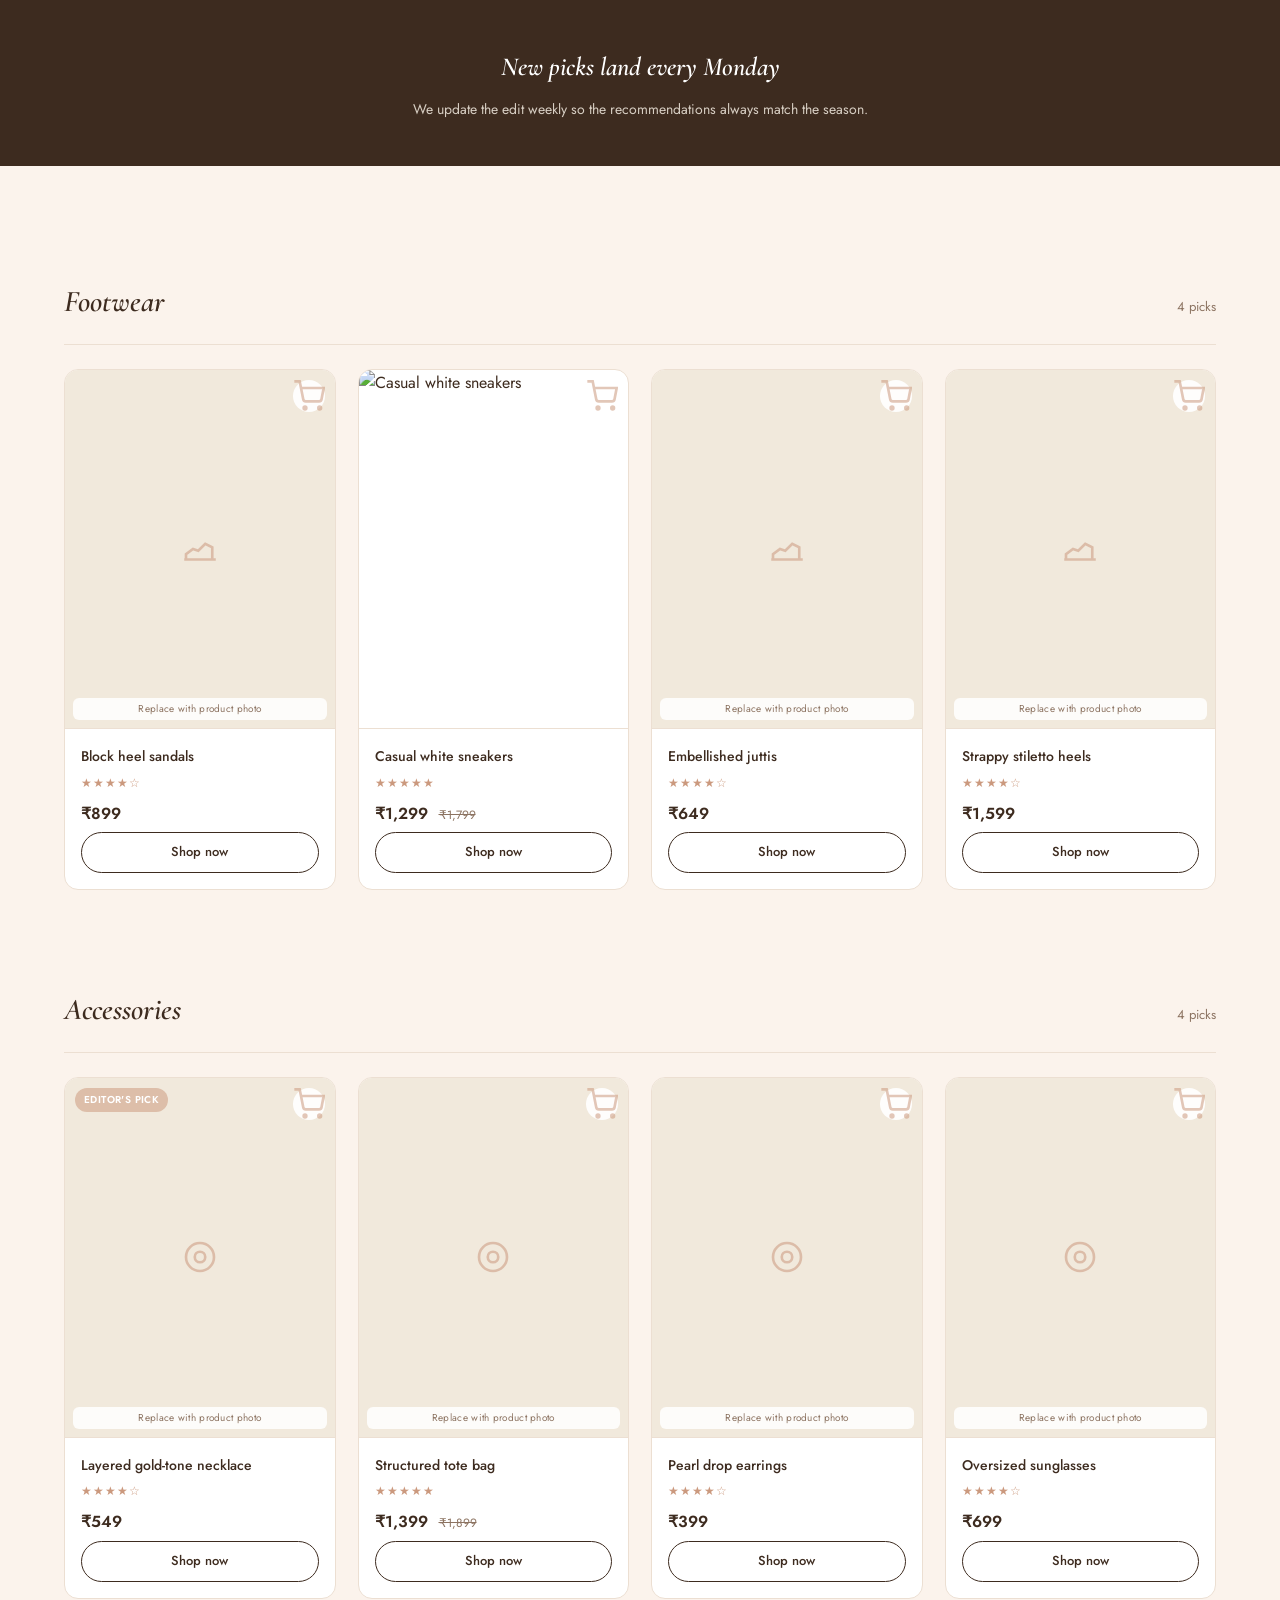
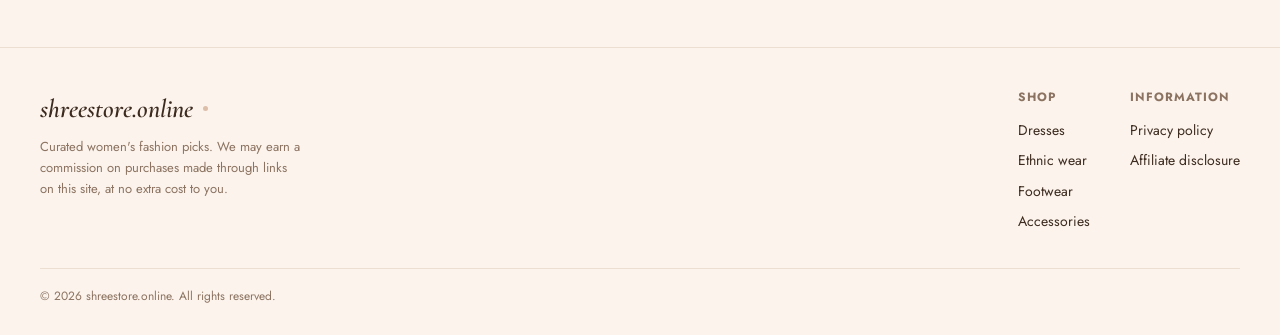
==== commit 343d2810: "Changed website name to Shree Store" ====
--- a/index.html
+++ b/index.html
@@ -3,7 +3,7 @@
 <head>
 <meta charset="UTF-8">
 <meta name="viewport" content="width=device-width, initial-scale=1.0">
-<title>HerPick — Curated women's fashion picks</title>
+<title>shreestore.online — Curated women's fashion picks</title>
 <link rel="preconnect" href="https://fonts.googleapis.com">
 <link href="https://fonts.googleapis.com/css2?family=Cormorant+Garamond:ital,wght@0,500;0,600;1,500;1,600&family=Jost:wght@400;500;600&display=swap" rel="stylesheet">
 <style>
@@ -294,13 +294,13 @@
         <path d="M47 62 Q50 65 53 62" stroke="#3D2B1F" stroke-width="1.3" fill="none" stroke-linecap="round"/>
       </svg>
     </div>
-    <div class="splash-logo">HerPick<span class="dot"></span></div>
+    <div class="splash-logo">shreestore.online<span class="dot"></span></div>
   </div>
 </div>
 
 <header>
   <div class="topbar">
-    <a href="#" class="logo">HerPick<span class="dot"></span></a>
+    <a href="#" class="logo">shreestore.online<span class="dot"></span></a>
     <nav class="categories" id="catNav">
       <a href="#dresses" class="active">Dresses</a>
       <a href="#ethnic">Ethnic wear</a>
@@ -599,7 +599,7 @@
 <footer>
   <div class="footer-inner">
     <div class="footer-brand">
-      <div class="logo">HerPick<span class="dot"></span></div>
+      <div class="logo">shreestore.online<span class="dot"></span></div>
       <p>Curated women's fashion picks. We may earn a commission on purchases made through links on this site, at no extra cost to you.</p>
     </div>
     <div class="footer-links">
@@ -618,7 +618,7 @@
     </div>
   </div>
   <div class="footer-bottom">
-    © 2026 HerPick. All rights reserved.
+    © 2026 shreestore.online. All rights reserved.
   </div>
 </footer>
 
@@ -664,9 +664,9 @@
   function applyTheme(theme){
     if(theme === 'dark'){ root.setAttribute('data-theme','dark'); }
     else { root.removeAttribute('data-theme'); }
-    localStorage.setItem('herpick-theme', theme);
-  }
-  applyTheme(localStorage.getItem('herpick-theme') || 'light');
+    localStorage.setItem('shreestore.online-theme', theme);
+  }
+  applyTheme(localStorage.getItem('shreestore.online-theme') || 'light');
   themeToggle.addEventListener('click', () => {
     const current = root.getAttribute('data-theme') === 'dark' ? 'dark' : 'light';
     applyTheme(current === 'dark' ? 'light' : 'dark');
@@ -701,7 +701,7 @@
     greeting.textContent = 'Hi, ' + name;
     greeting.style.display = 'inline';
   }
-  const savedUser = localStorage.getItem('herpick-user');
+  const savedUser = localStorage.getItem('shreestore.online-user');
   if(savedUser) showGreeting(savedUser);
 
   loginBtn.addEventListener('click', () => loginOverlay.classList.add('open'));
@@ -711,7 +711,7 @@
   document.getElementById('loginForm').addEventListener('submit', (e) => {
     e.preventDefault();
     const name = document.getElementById('userName').value.trim() || 'there';
-    localStorage.setItem('herpick-user', name);
+    localStorage.setItem('shreestore.online-user', name);
     showGreeting(name);
     loginOverlay.classList.remove('open');
   });
@@ -723,10 +723,10 @@
   const cartCount = document.getElementById('cartCount');
   const cartItemsEl = document.getElementById('cartItems');
 
-  let cart = JSON.parse(localStorage.getItem('herpick-cart') || '[]');
+  let cart = JSON.parse(localStorage.getItem('shreestore.online-cart') || '[]');
 
   function saveCart(){
-    localStorage.setItem('herpick-cart', JSON.stringify(cart));
+    localStorage.setItem('shreestore.online-cart', JSON.stringify(cart));
     renderCart();
   }
 
@@ -781,7 +781,7 @@
     });
   });
 </script>
-<!-- ===== HERPICK MUSIC PLAYER ===== -->
+<!-- ===== shreestore.online MUSIC PLAYER ===== -->
 
 <div class="music-btn" id="musicOpen">🎵</div>
 
@@ -816,5 +816,8 @@
 
 <link rel="stylesheet" href="music-player.css">
 <script src="music-player.js"></script>
+<audio id="bgMusic" loop>
+    <source src="music/shreestore.online-theme.mp3" type="audio/mpeg">
+</audio>
 </body>
 </html>
--- a/music-player.css
+++ b/music-player.css
@@ -1,5 +1,5 @@
 /* =========================
-   HERPICK MUSIC PLAYER
+   shreestore.online MUSIC PLAYER
 ========================= */
 
 .music-btn{
